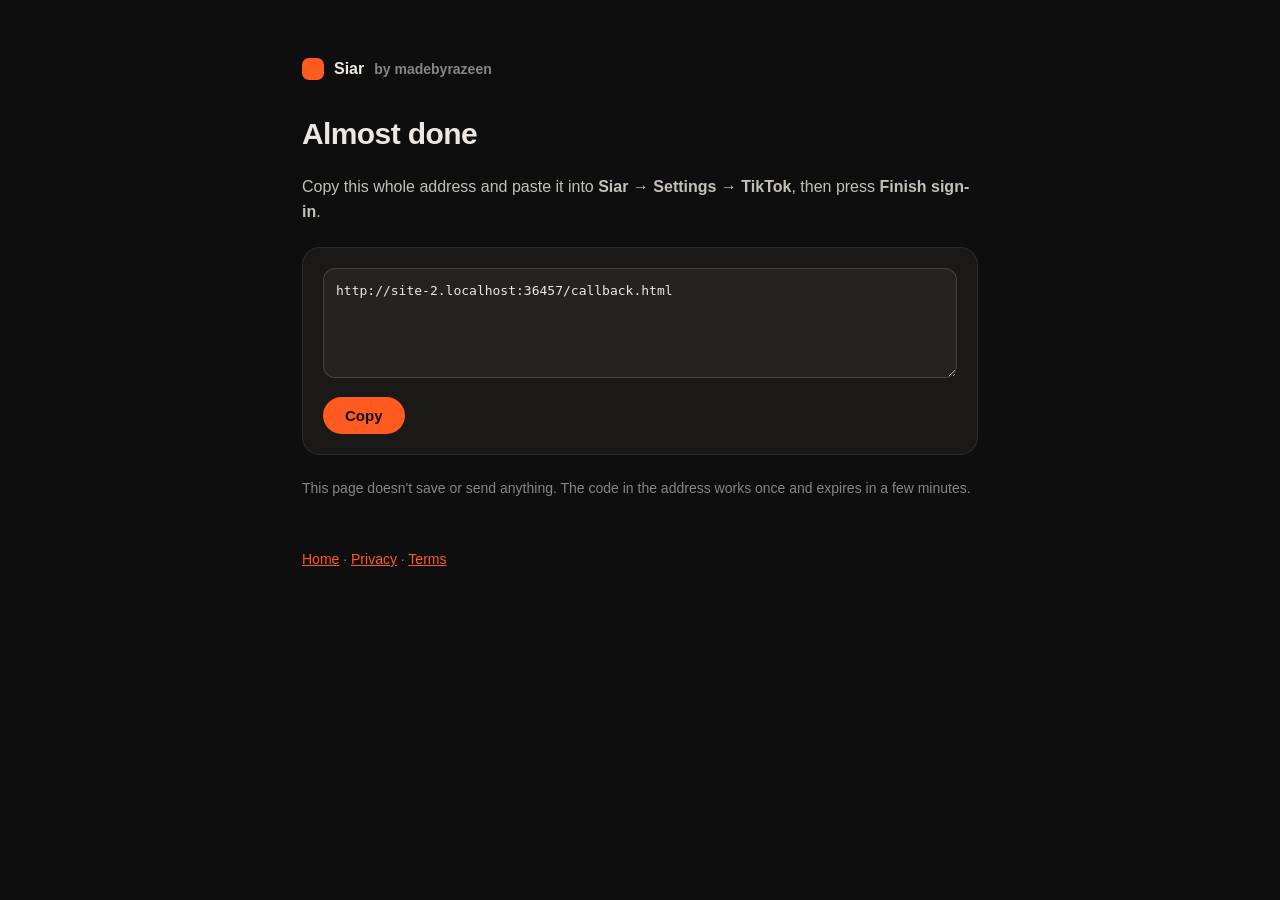
==== callback.html @ 1f88be2e "Siar pages: privacy, terms, sign-in return page Co-Authored-By: Claude Opus 5.5 <noreply@anthropic.c" ====
<!doctype html>
<html lang="en">
<head>
<meta charset="utf-8">
<meta name="viewport" content="width=device-width, initial-scale=1">
<meta name="referrer" content="no-referrer">
<title>Finish sign-in · Siar</title>
<link rel="stylesheet" href="style.css">
</head>
<body>
<main>
<div class="brand"><span class="dot"></span>Siar <span class="muted">by madebyrazeen</span></div>
<h1>Almost done</h1>
<div id="ok">
<p>Copy this whole address and paste it into <b>Siar → Settings → TikTok</b>, then press <b>Finish sign-in</b>.</p>
<div class="card">
<textarea id="url" readonly></textarea>
<button id="copy" type="button">Copy</button>
<span id="done" class="muted" style="margin-left:10px"></span>
</div>
<p class="muted">This page doesn't save or send anything. The code in the address works once and expires in a few minutes.</p>
</div>
<div id="err" hidden class="card"><p>The sign-in was cancelled or failed: <span id="why"></span></p><p class="muted">Go back to Siar and click Connect again.</p></div>
<script>
  const q = new URLSearchParams(location.search);
  if (q.get("error")) {
    document.getElementById("ok").hidden = true;
    document.getElementById("err").hidden = false;
    document.getElementById("why").textContent = q.get("error_description") || q.get("error");
  }
  const box = document.getElementById("url");
  box.value = location.href;
  document.getElementById("copy").onclick = async () => {
    box.select();
    try { await navigator.clipboard.writeText(location.href); } catch { document.execCommand("copy"); }
    document.getElementById("done").textContent = "Copied";
  };
</script>
<footer class="muted"><a href="./">Home</a> · <a href="privacy.html">Privacy</a> · <a href="terms.html">Terms</a></footer>
</main>
</body>
</html>
---- style.css ----
:root { color-scheme: dark; }
* { box-sizing: border-box; }
body { margin: 0; background: #0E0E0E; color: #ECE8E1; font: 16px/1.6 -apple-system, BlinkMacSystemFont, "Segoe UI", Inter, Roboto, sans-serif; }
main { max-width: 720px; margin: 0 auto; padding: 56px 22px 80px; }
h1 { font-size: 30px; letter-spacing: -0.02em; margin: 0 0 6px; }
h2 { font-size: 18px; margin: 30px 0 8px; }
p, li { color: rgb(236 232 225 / 0.82); }
a { color: #FF5A1F; }
.muted { color: rgb(236 232 225 / 0.55); font-size: 14px; }
.card { background: #1a1918; border: 1px solid rgb(236 232 225 / 0.09); border-radius: 18px; padding: 20px; margin: 22px 0; }
.brand { display: flex; align-items: center; gap: 10px; font-weight: 600; margin-bottom: 28px; }
.dot { width: 22px; height: 22px; border-radius: 7px; background: #FF5A1F; }
textarea { width: 100%; min-height: 110px; background: #242321; color: #ECE8E1; border: 1px solid rgb(236 232 225 / 0.16); border-radius: 12px; padding: 12px; font: 13px/1.5 ui-monospace, SFMono-Regular, Menlo, monospace; word-break: break-all; resize: vertical; }
button { margin-top: 12px; background: #FF5A1F; color: #0E0E0E; border: 0; border-radius: 999px; padding: 10px 22px; font-weight: 600; font-size: 15px; cursor: pointer; }
footer { margin-top: 48px; }
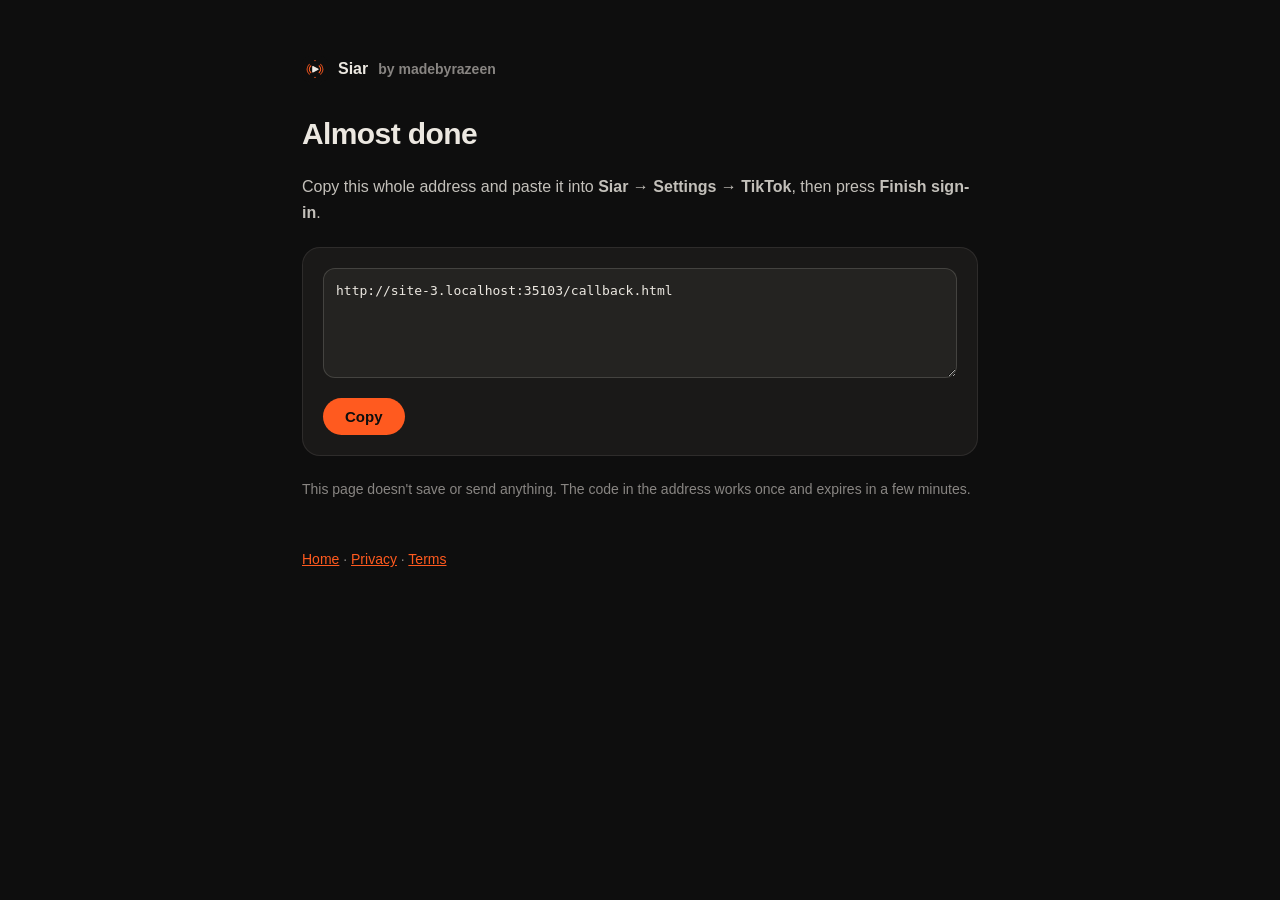
==== commit 381feb59: "Use the Siar logo; point contact to siar-pages Co-Authored-By: Claude Opus 5.5 <noreply@anthropic.co" ====
--- a/callback.html
+++ b/callback.html
@@ -6,10 +6,11 @@
 <meta name="referrer" content="no-referrer">
 <title>Finish sign-in · Siar</title>
 <link rel="stylesheet" href="style.css">
+<link rel="icon" href="icon.svg">
 </head>
 <body>
 <main>
-<div class="brand"><span class="dot"></span>Siar <span class="muted">by madebyrazeen</span></div>
+<div class="brand"><img src="icon.svg" alt="" width="26" height="26" style="border-radius:7px">Siar <span class="muted">by madebyrazeen</span></div>
 <h1>Almost done</h1>
 <div id="ok">
 <p>Copy this whole address and paste it into <b>Siar → Settings → TikTok</b>, then press <b>Finish sign-in</b>.</p>
